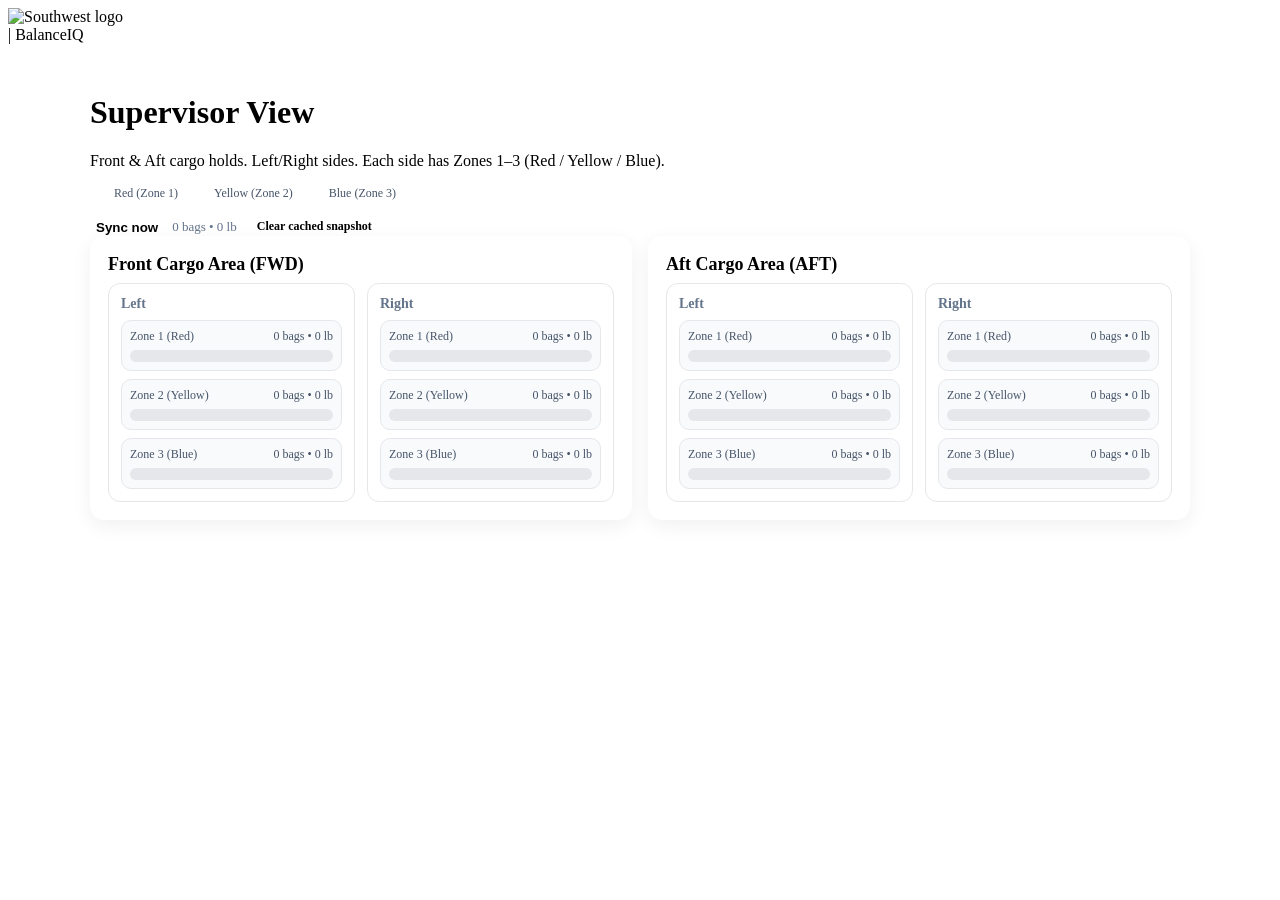
==== balanceiq_baggage_demo/templates/supervisor.html @ 69a49b00 "Add files via upload" ====
<!doctype html>
<html lang="en">
<head>
  <meta charset="utf-8">
  <meta name="viewport" content="width=device-width, initial-scale=1">
  <title>BalanceIQ | Supervisor</title>
  <link rel="stylesheet" href="/assets/css/style.css">
  <style>
    .hdr-link{ color:#fff; margin-left:auto; text-decoration:none; font-weight:700 }
    .super-wrap{max-width:1100px;margin:32px auto;padding:0 20px 80px}
    .super-grid{display:grid;grid-template-columns:1fr 1fr;gap:16px}
    .hold{background:#fff;border-radius:14px;box-shadow:0 6px 20px rgba(17,24,39,.06);padding:18px}
    .hold h2{margin:0 0 8px;font-size:18px}
    .bin-grid{display:grid;grid-template-columns:repeat(2, 1fr);gap:12px;margin-top:8px}
    .side{border:1px solid #e5e7eb;border-radius:12px;padding:12px}
    .side h3{margin:0 0 8px;font-size:14px;color:#64748b}
    .zones{display:grid;grid-template-columns:1fr;gap:8px}
    .zone{background:#f8fafc;border:1px solid #e5e7eb;border-radius:10px;padding:8px}
    .zone .label{font-size:12px;color:#475569;margin-bottom:6px;display:flex;justify-content:space-between}
    .bar{height:12px;background:#e5e7eb;border-radius:8px;overflow:hidden}
    .fill{height:100%}
    .fill.red{background:var(--red)}
    .fill.yellow{background:var(--yellow)}
    .fill.blue{background:var(--blue)}
    .legend{display:flex;gap:12px;align-items:center;font-size:12px;color:#475569}
    .swatch{width:12px;height:12px;border-radius:3px;display:inline-block}
    .controls{display:flex;gap:8px;margin-top:12px}
    .ghost{background:transparent;color:var(--brand);border:0;font-weight:700;cursor:pointer}
    @media(max-width:900px){.super-grid{grid-template-columns:1fr}}
  </style>
</head>
<body>
<header class="header">
  <img src="/assets/images/southwest_logo.png" alt="Southwest logo">
  <div class="brand-text">| BalanceIQ</div>
  <a href="/" class="hdr-link">Back to Loader</a>
</header>

<main class="super-wrap">
  <h1>Supervisor View</h1>
  <p class="sub">Front & Aft cargo holds. Left/Right sides. Each side has Zones 1–3 (Red / Yellow / Blue).</p>

  <div class="legend" style="margin:10px 0 18px">
    <span class="swatch" style="background:var(--red)"></span> Red (Zone 1)
    <span class="swatch" style="background:var(--yellow)"></span> Yellow (Zone 2)
    <span class="swatch" style="background:var(--blue)"></span> Blue (Zone 3)
  </div>

  <div class="controls">
    <button id="refresh-btn" class="ghost">Sync now</button>
    <div id="summary" style="font-size:13px;color:#64748b"></div><a id="clear-cache" class="ghost" style="margin-left:12px;font-size:12px">Clear cached snapshot</a>
  <div id="last-upd" style="font-size:12px;color:#94a3b8;margin:6px 0 10px"></div>
  </div>

  <div class="super-grid">
    <!-- FRONT -->
    <section class="hold" id="front">
      <h2>Front Cargo Area (FWD)</h2>
      <div class="bin-grid">
        <div class="side" id="front-left">
          <h3>Left</h3>
          <div class="zones">
            <div class="zone" data-path="FWD.LEFT.1">
              <div class="label"><span>Zone 1 (Red)</span><span class="count"></span></div>
              <div class="bar"><div class="fill red" style="width:0%"></div></div>
            </div>
            <div class="zone" data-path="FWD.LEFT.2">
              <div class="label"><span>Zone 2 (Yellow)</span><span class="count"></span></div>
              <div class="bar"><div class="fill yellow" style="width:0%"></div></div>
            </div>
            <div class="zone" data-path="FWD.LEFT.3">
              <div class="label"><span>Zone 3 (Blue)</span><span class="count"></span></div>
              <div class="bar"><div class="fill blue" style="width:0%"></div></div>
            </div>
          </div>
        </div>
        <div class="side" id="front-right">
          <h3>Right</h3>
          <div class="zones">
            <div class="zone" data-path="FWD.RIGHT.1">
              <div class="label"><span>Zone 1 (Red)</span><span class="count"></span></div>
              <div class="bar"><div class="fill red" style="width:0%"></div></div>
            </div>
            <div class="zone" data-path="FWD.RIGHT.2">
              <div class="label"><span>Zone 2 (Yellow)</span><span class="count"></span></div>
              <div class="bar"><div class="fill yellow" style="width:0%"></div></div>
            </div>
            <div class="zone" data-path="FWD.RIGHT.3">
              <div class="label"><span>Zone 3 (Blue)</span><span class="count"></span></div>
              <div class="bar"><div class="fill blue" style="width:0%"></div></div>
            </div>
          </div>
        </div>
      </div>
    </section>

    <!-- AFT -->
    <section class="hold" id="aft">
      <h2>Aft Cargo Area (AFT)</h2>
      <div class="bin-grid">
        <div class="side" id="aft-left">
          <h3>Left</h3>
          <div class="zones">
            <div class="zone" data-path="AFT.LEFT.1"><div class="label"><span>Zone 1 (Red)</span><span class="count"></span></div><div class="bar"><div class="fill red" style="width:0%"></div></div></div>
            <div class="zone" data-path="AFT.LEFT.2"><div class="label"><span>Zone 2 (Yellow)</span><span class="count"></span></div><div class="bar"><div class="fill yellow" style="width:0%"></div></div></div>
            <div class="zone" data-path="AFT.LEFT.3"><div class="label"><span>Zone 3 (Blue)</span><span class="count"></span></div><div class="bar"><div class="fill blue" style="width:0%"></div></div></div>
          </div>
        </div>
        <div class="side" id="aft-right">
          <h3>Right</h3>
          <div class="zones">
            <div class="zone" data-path="AFT.RIGHT.1"><div class="label"><span>Zone 1 (Red)</span><span class="count"></span></div><div class="bar"><div class="fill red" style="width:0%"></div></div></div>
            <div class="zone" data-path="AFT.RIGHT.2"><div class="label"><span>Zone 2 (Yellow)</span><span class="count"></span></div><div class="bar"><div class="fill yellow" style="width:0%"></div></div></div>
            <div class="zone" data-path="AFT.RIGHT.3"><div class="label"><span>Zone 3 (Blue)</span><span class="count"></span></div><div class="bar"><div class="fill blue" style="width:0%"></div></div></div>
          </div>
        </div>
      </div>
    </section>
  </div>
</main>

<script>
  function readBins(){
    try{ return JSON.parse(localStorage.getItem('balanceiq-supervisor')||'{}'); }
    catch(e){ return {}; }
  }
  function percent(count, cap){ return Math.max(0, Math.min(100, cap ? (count/cap*100) : 0)); }

  function render(){
    const data = readBins();
    const perCellCap = data.perCellCap || 20;
    const ts = data.ts ? new Date(data.ts) : null;
    document.querySelectorAll('.zone').forEach(el=>{
      const path = el.getAttribute('data-path');
      const info = (data.cells && data.cells[path]) || {count:0, weightLb:0};
      const countEl = el.querySelector('.count');
      if (countEl) countEl.textContent = `${info.count} bags • ${Number(info.weightLb||0).toFixed(0)} lb`;
      const fill = el.querySelector('.fill');
      if (fill) fill.style.width = percent(info.count, perCellCap) + '%';
    });
    const sum = document.getElementById('summary');
    if (sum) sum.textContent = `${(data.totals?.bags||0)} bags • ${Number(data.totals?.weightLb||0).toFixed(0)} lb`;
    const lu = document.getElementById('last-upd'); if (lu) lu.textContent = ts ? `Last update: ${ts.toLocaleTimeString()}` : '';
  }
  document.getElementById('refresh-btn').onclick = render;
  render();
  setInterval(render, 2000);
document.getElementById("clear-cache").addEventListener("click", function(){
  localStorage.removeItem("balanceiq-supervisor");
  render();
});

window.addEventListener("storage", function(e){
  if(e.key === "balanceiq-supervisor"){ render(); }
});

</script>
</body>
</html>
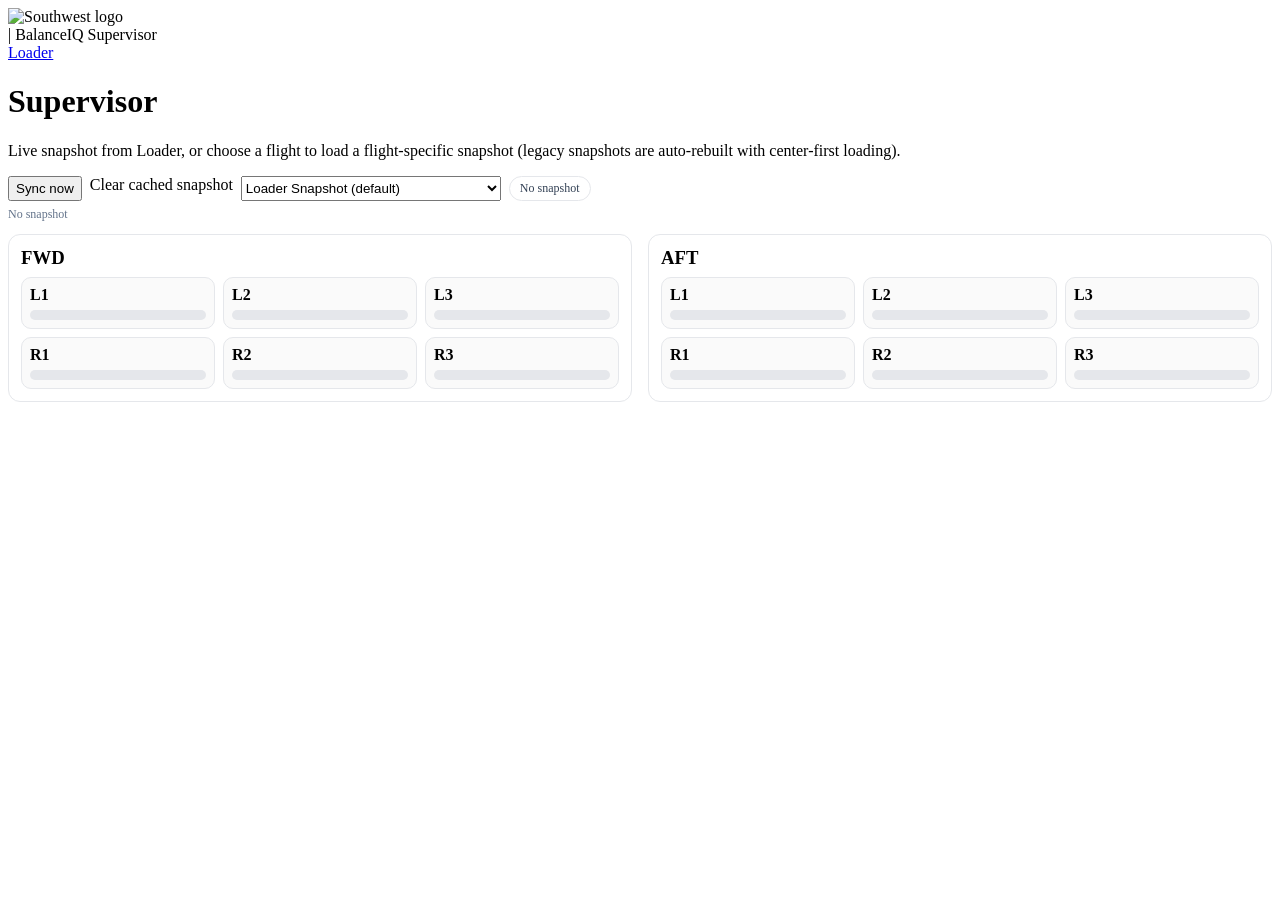
==== commit 939eda73: "Steven, Chris - UI" ====
--- a/balanceiq_baggage_demo/templates/supervisor.html
+++ b/balanceiq_baggage_demo/templates/supervisor.html
@@ -3,157 +3,256 @@
 <head>
   <meta charset="utf-8">
   <meta name="viewport" content="width=device-width, initial-scale=1">
-  <title>BalanceIQ | Supervisor</title>
+  <title>BalanceIQ Supervisor</title>
   <link rel="stylesheet" href="/assets/css/style.css">
   <style>
-    .hdr-link{ color:#fff; margin-left:auto; text-decoration:none; font-weight:700 }
-    .super-wrap{max-width:1100px;margin:32px auto;padding:0 20px 80px}
-    .super-grid{display:grid;grid-template-columns:1fr 1fr;gap:16px}
-    .hold{background:#fff;border-radius:14px;box-shadow:0 6px 20px rgba(17,24,39,.06);padding:18px}
-    .hold h2{margin:0 0 8px;font-size:18px}
-    .bin-grid{display:grid;grid-template-columns:repeat(2, 1fr);gap:12px;margin-top:8px}
-    .side{border:1px solid #e5e7eb;border-radius:12px;padding:12px}
-    .side h3{margin:0 0 8px;font-size:14px;color:#64748b}
-    .zones{display:grid;grid-template-columns:1fr;gap:8px}
-    .zone{background:#f8fafc;border:1px solid #e5e7eb;border-radius:10px;padding:8px}
-    .zone .label{font-size:12px;color:#475569;margin-bottom:6px;display:flex;justify-content:space-between}
-    .bar{height:12px;background:#e5e7eb;border-radius:8px;overflow:hidden}
-    .fill{height:100%}
+    .super-grid{display:grid;grid-template-columns:1fr 1fr;gap:16px;margin-top:12px}
+    .bay{border:1px solid #e5e7eb;border-radius:12px;padding:12px;background:#fff}
+    .bay h3{margin:0 0 8px 0}
+    .zones{display:grid;grid-template-columns:repeat(3,1fr);gap:8px}
+    .cell{border:1px solid #e5e7eb;border-radius:10px;padding:8px;background:#fafafa}
+    .row{display:flex;gap:8px;align-items:center}
+    .bar{height:10px;background:#e5e7eb;border-radius:6px;overflow:hidden;margin-top:6px}
+    .fill{height:100%;width:0%}
     .fill.red{background:var(--red)}
     .fill.yellow{background:var(--yellow)}
     .fill.blue{background:var(--blue)}
-    .legend{display:flex;gap:12px;align-items:center;font-size:12px;color:#475569}
-    .swatch{width:12px;height:12px;border-radius:3px;display:inline-block}
-    .controls{display:flex;gap:8px;margin-top:12px}
-    .ghost{background:transparent;color:var(--brand);border:0;font-weight:700;cursor:pointer}
-    @media(max-width:900px){.super-grid{grid-template-columns:1fr}}
+    .meta{font-size:12px;color:#64748b}
+    .pill{display:inline-flex;align-items:center;gap:6px;border:1px solid #e5e7eb;border-radius:999px;padding:4px 10px;font-size:12px;color:#334155}
   </style>
 </head>
 <body>
 <header class="header">
   <img src="/assets/images/southwest_logo.png" alt="Southwest logo">
-  <div class="brand-text">| BalanceIQ</div>
-  <a href="/" class="hdr-link">Back to Loader</a>
+  <div class="brand-text">| BalanceIQ Supervisor</div>
+  <a href="/" class="hdr-link">Loader</a>
 </header>
 
-<main class="super-wrap">
-  <h1>Supervisor View</h1>
-  <p class="sub">Front & Aft cargo holds. Left/Right sides. Each side has Zones 1–3 (Red / Yellow / Blue).</p>
-
-  <div class="legend" style="margin:10px 0 18px">
-    <span class="swatch" style="background:var(--red)"></span> Red (Zone 1)
-    <span class="swatch" style="background:var(--yellow)"></span> Yellow (Zone 2)
-    <span class="swatch" style="background:var(--blue)"></span> Blue (Zone 3)
+<main class="container">
+  <h1>Supervisor</h1>
+  <p class="sub">Live snapshot from Loader, or choose a flight to load a flight-specific snapshot (legacy snapshots are auto-rebuilt with center-first loading).</p>
+
+  <div class="card">
+    <div class="controls" style="display:flex;gap:8px;flex-wrap:wrap">
+      <button id="sync-btn" class="secondary">Sync now</button>
+      <a id="clear-cache" class="ghost">Clear cached snapshot</a>
+      <select id="super-flight-select" style="min-width:260px">
+        <option value="">Loader Snapshot (default)</option>
+      </select>
+      <div id="snap-pill" class="pill">No snapshot yet</div>
+    </div>
+    <div id="last-upd" class="meta" style="margin-top:6px"></div>
+    <div id="summary" class="meta" style="margin-top:6px"></div>
   </div>
 
-  <div class="controls">
-    <button id="refresh-btn" class="ghost">Sync now</button>
-    <div id="summary" style="font-size:13px;color:#64748b"></div><a id="clear-cache" class="ghost" style="margin-left:12px;font-size:12px">Clear cached snapshot</a>
-  <div id="last-upd" style="font-size:12px;color:#94a3b8;margin:6px 0 10px"></div>
-  </div>
-
   <div class="super-grid">
-    <!-- FRONT -->
-    <section class="hold" id="front">
-      <h2>Front Cargo Area (FWD)</h2>
-      <div class="bin-grid">
-        <div class="side" id="front-left">
-          <h3>Left</h3>
-          <div class="zones">
-            <div class="zone" data-path="FWD.LEFT.1">
-              <div class="label"><span>Zone 1 (Red)</span><span class="count"></span></div>
-              <div class="bar"><div class="fill red" style="width:0%"></div></div>
-            </div>
-            <div class="zone" data-path="FWD.LEFT.2">
-              <div class="label"><span>Zone 2 (Yellow)</span><span class="count"></span></div>
-              <div class="bar"><div class="fill yellow" style="width:0%"></div></div>
-            </div>
-            <div class="zone" data-path="FWD.LEFT.3">
-              <div class="label"><span>Zone 3 (Blue)</span><span class="count"></span></div>
-              <div class="bar"><div class="fill blue" style="width:0%"></div></div>
-            </div>
-          </div>
-        </div>
-        <div class="side" id="front-right">
-          <h3>Right</h3>
-          <div class="zones">
-            <div class="zone" data-path="FWD.RIGHT.1">
-              <div class="label"><span>Zone 1 (Red)</span><span class="count"></span></div>
-              <div class="bar"><div class="fill red" style="width:0%"></div></div>
-            </div>
-            <div class="zone" data-path="FWD.RIGHT.2">
-              <div class="label"><span>Zone 2 (Yellow)</span><span class="count"></span></div>
-              <div class="bar"><div class="fill yellow" style="width:0%"></div></div>
-            </div>
-            <div class="zone" data-path="FWD.RIGHT.3">
-              <div class="label"><span>Zone 3 (Blue)</span><span class="count"></span></div>
-              <div class="bar"><div class="fill blue" style="width:0%"></div></div>
-            </div>
-          </div>
-        </div>
+    <div class="bay">
+      <h3>FWD</h3>
+      <div class="zones">
+        <div class="cell"><div class="row"><strong>L1</strong><span class="meta" id="FWD.LEFT.1-meta"></span></div><div class="bar"><div class="fill red" id="FWD.LEFT.1"></div></div></div>
+        <div class="cell"><div class="row"><strong>L2</strong><span class="meta" id="FWD.LEFT.2-meta"></span></div><div class="bar"><div class="fill yellow" id="FWD.LEFT.2"></div></div></div>
+        <div class="cell"><div class="row"><strong>L3</strong><span class="meta" id="FWD.LEFT.3-meta"></span></div><div class="bar"><div class="fill blue" id="FWD.LEFT.3"></div></div></div>
+
+        <div class="cell"><div class="row"><strong>R1</strong><span class="meta" id="FWD.RIGHT.1-meta"></span></div><div class="bar"><div class="fill red" id="FWD.RIGHT.1"></div></div></div>
+        <div class="cell"><div class="row"><strong>R2</strong><span class="meta" id="FWD.RIGHT.2-meta"></span></div><div class="bar"><div class="fill yellow" id="FWD.RIGHT.2"></div></div></div>
+        <div class="cell"><div class="row"><strong>R3</strong><span class="meta" id="FWD.RIGHT.3-meta"></span></div><div class="bar"><div class="fill blue" id="FWD.RIGHT.3"></div></div></div>
       </div>
-    </section>
-
-    <!-- AFT -->
-    <section class="hold" id="aft">
-      <h2>Aft Cargo Area (AFT)</h2>
-      <div class="bin-grid">
-        <div class="side" id="aft-left">
-          <h3>Left</h3>
-          <div class="zones">
-            <div class="zone" data-path="AFT.LEFT.1"><div class="label"><span>Zone 1 (Red)</span><span class="count"></span></div><div class="bar"><div class="fill red" style="width:0%"></div></div></div>
-            <div class="zone" data-path="AFT.LEFT.2"><div class="label"><span>Zone 2 (Yellow)</span><span class="count"></span></div><div class="bar"><div class="fill yellow" style="width:0%"></div></div></div>
-            <div class="zone" data-path="AFT.LEFT.3"><div class="label"><span>Zone 3 (Blue)</span><span class="count"></span></div><div class="bar"><div class="fill blue" style="width:0%"></div></div></div>
-          </div>
-        </div>
-        <div class="side" id="aft-right">
-          <h3>Right</h3>
-          <div class="zones">
-            <div class="zone" data-path="AFT.RIGHT.1"><div class="label"><span>Zone 1 (Red)</span><span class="count"></span></div><div class="bar"><div class="fill red" style="width:0%"></div></div></div>
-            <div class="zone" data-path="AFT.RIGHT.2"><div class="label"><span>Zone 2 (Yellow)</span><span class="count"></span></div><div class="bar"><div class="fill yellow" style="width:0%"></div></div></div>
-            <div class="zone" data-path="AFT.RIGHT.3"><div class="label"><span>Zone 3 (Blue)</span><span class="count"></span></div><div class="bar"><div class="fill blue" style="width:0%"></div></div></div>
-          </div>
-        </div>
+    </div>
+
+    <div class="bay">
+      <h3>AFT</h3>
+      <div class="zones">
+        <div class="cell"><div class="row"><strong>L1</strong><span class="meta" id="AFT.LEFT.1-meta"></span></div><div class="bar"><div class="fill red" id="AFT.LEFT.1"></div></div></div>
+        <div class="cell"><div class="row"><strong>L2</strong><span class="meta" id="AFT.LEFT.2-meta"></span></div><div class="bar"><div class="fill yellow" id="AFT.LEFT.2"></div></div></div>
+        <div class="cell"><div class="row"><strong>L3</strong><span class="meta" id="AFT.LEFT.3-meta"></span></div><div class="bar"><div class="fill blue" id="AFT.LEFT.3"></div></div></div>
+
+        <div class="cell"><div class="row"><strong>R1</strong><span class="meta" id="AFT.RIGHT.1-meta"></span></div><div class="bar"><div class="fill red" id="AFT.RIGHT.1"></div></div></div>
+        <div class="cell"><div class="row"><strong>R2</strong><span class="meta" id="AFT.RIGHT.2-meta"></span></div><div class="bar"><div class="fill yellow" id="AFT.RIGHT.2"></div></div></div>
+        <div class="cell"><div class="row"><strong>R3</strong><span class="meta" id="AFT.RIGHT.3-meta"></span></div><div class="bar"><div class="fill blue" id="AFT.RIGHT.3"></div></div></div>
       </div>
-    </section>
+    </div>
   </div>
 </main>
 
 <script>
-  function readBins(){
-    try{ return JSON.parse(localStorage.getItem('balanceiq-supervisor')||'{}'); }
-    catch(e){ return {}; }
-  }
-  function percent(count, cap){ return Math.max(0, Math.min(100, cap ? (count/cap*100) : 0)); }
-
-  function render(){
-    const data = readBins();
-    const perCellCap = data.perCellCap || 20;
-    const ts = data.ts ? new Date(data.ts) : null;
-    document.querySelectorAll('.zone').forEach(el=>{
-      const path = el.getAttribute('data-path');
-      const info = (data.cells && data.cells[path]) || {count:0, weightLb:0};
-      const countEl = el.querySelector('.count');
-      if (countEl) countEl.textContent = `${info.count} bags • ${Number(info.weightLb||0).toFixed(0)} lb`;
-      const fill = el.querySelector('.fill');
-      if (fill) fill.style.width = percent(info.count, perCellCap) + '%';
-    });
+  const LATEST_KEY = 'balanceiq-supervisor';
+  const flightKey = (fn)=> `balanceiq-supervisor:${fn}`;
+
+  async function fetchFlightData(){
+    try{
+      const res = await fetch('/assets/data/mock_flight_data.json', {cache:'no-cache'});
+      return await res.json();
+    }catch(e){ console.warn('flight data fetch failed', e); return null; }
+  }
+
+  function read(key){ try{ return JSON.parse(localStorage.getItem(key)||'null'); }catch(e){ return null; } }
+  function write(key, val){ try{ localStorage.setItem(key, JSON.stringify(val)); }catch(e){} }
+
+  // ---- Center-first flight snapshot from manifest (fallback or rebuild) ----
+  function computeSnapshotFromManifest(man){
+    if(!man) return null;
+    const kg2lb = kg=>kg*2.20462;
+    const cells = {
+      'FWD.LEFT.1':{count:0, weightLb:0}, 'FWD.RIGHT.1':{count:0, weightLb:0},
+      'FWD.LEFT.2':{count:0, weightLb:0}, 'FWD.RIGHT.2':{count:0, weightLb:0},
+      'FWD.LEFT.3':{count:0, weightLb:0}, 'FWD.RIGHT.3':{count:0, weightLb:0},
+      'AFT.LEFT.1':{count:0, weightLb:0}, 'AFT.RIGHT.1':{count:0, weightLb:0},
+      'AFT.LEFT.2':{count:0, weightLb:0}, 'AFT.RIGHT.2':{count:0, weightLb:0},
+      'AFT.LEFT.3':{count:0, weightLb:0}, 'AFT.RIGHT.3':{count:0, weightLb:0},
+    };
+    const order = {FWD:[3,2,1], AFT:[1,2,3]}; // center-first
+    const areaW = {FWD:0, AFT:0};
+    const zoneW = {FWD:{1:0,2:0,3:0}, AFT:{1:0,2:0,3:0}};
+    const rr = {'FWD.1':'LEFT','FWD.2':'LEFT','FWD.3':'LEFT','AFT.1':'LEFT','AFT.2':'LEFT','AFT.3':'LEFT'};
+    const flip = s => s === 'LEFT' ? 'RIGHT' : 'LEFT';
+
+    const checked = (man.baggage||[]).filter(b=>b.status==='CHECKED_IN').slice()
+      .sort((a,b)=> (b.weight_kg||0)-(a.weight_kg||0)); // heavy first
+
+    let totalLb = 0;
+    for(const b of checked){
+      const lb = kg2lb(Number(b.weight_kg||0));
+      totalLb += lb;
+
+      // send to lighter hold
+      const area = areaW.FWD <= areaW.AFT ? 'FWD' : 'AFT';
+
+      // pick zone with least weight (tie → center-first)
+      let chosen = order[area][0], best = Infinity;
+      for(const z of order[area]){
+        const w = zoneW[area][z];
+        if(w < best){ best = w; chosen = z; }
+      }
+
+      const key = `${area}.${chosen}`;
+      const side = rr[key]; rr[key] = flip(side);
+
+      const cellKey = `${area}.${side}.${chosen}`;
+      cells[cellKey].count += 1;
+      cells[cellKey].weightLb += lb;
+
+      areaW[area] += lb;
+      zoneW[area][chosen] += lb;
+    }
+
+    return {
+      version: 4,
+      perCellCap: 20,
+      ts: Date.now(),
+      flightNumber: man.flight?.flight_number || null,
+      totals: { bags: checked.length, weightLb: totalLb },
+      cells
+    };
+  }
+
+  // If cached snapshot is missing or legacy (v<4), rebuild it
+  function getFlightSnapshot(fn, data){
+    const cached = read(flightKey(fn));
+    if(cached && Number(cached.version) >= 4) return cached;
+    const man = (data?.manifests||[]).find(m => m.flight?.flight_number === fn);
+    const snap = computeSnapshotFromManifest(man);
+    if(snap) write(flightKey(fn), snap);
+    return snap;
+  }
+
+  function setCell(area, side, zone, bags, weight, maxW){
+    const fill = document.getElementById(`${area}.${side}.${zone}`);
+    const meta = document.getElementById(`${area}.${side}.${zone}-meta`);
+    if(fill) fill.style.width = Math.max(0, Math.min(100, Math.round((weight||0)/(maxW||1)*100))) + '%';
+    if(meta) meta.textContent = `${bags||0} • ${Math.round(weight||0)} lb`;
+  }
+
+  function renderSnapshot(snap, rebuiltNote){
+    const lu = document.getElementById('last-upd');
     const sum = document.getElementById('summary');
-    if (sum) sum.textContent = `${(data.totals?.bags||0)} bags • ${Number(data.totals?.weightLb||0).toFixed(0)} lb`;
-    const lu = document.getElementById('last-upd'); if (lu) lu.textContent = ts ? `Last update: ${ts.toLocaleTimeString()}` : '';
-  }
-  document.getElementById('refresh-btn').onclick = render;
-  render();
-  setInterval(render, 2000);
-document.getElementById("clear-cache").addEventListener("click", function(){
-  localStorage.removeItem("balanceiq-supervisor");
-  render();
-});
-
-window.addEventListener("storage", function(e){
-  if(e.key === "balanceiq-supervisor"){ render(); }
-});
-
+    const pill = document.getElementById('snap-pill');
+
+    if(!snap){
+      if(lu) lu.textContent = 'No snapshot';
+      if(sum) sum.textContent = '';
+      if(pill) pill.textContent = 'No snapshot';
+      Array.from(document.querySelectorAll('.fill')).forEach(el=> el.style.width='0%');
+      Array.from(document.querySelectorAll('[id$="-meta"]')).forEach(el=> el.textContent='');
+      return;
+    }
+    const rebuilt = rebuiltNote ? ' • rebuilt v4' : '';
+    if(lu) lu.textContent = `Last update: ${new Date(snap.ts||Date.now()).toLocaleTimeString()} ${snap.flightNumber? '• Flight '+snap.flightNumber : ''}${rebuilt}`;
+    if(sum) sum.textContent = `${snap.totals?.bags||0} bags • ${Math.round(Number(snap.totals?.weightLb||0))} lb`;
+    if(pill) pill.textContent = snap.flightNumber ? `Snapshot: ${snap.flightNumber}` : 'Snapshot: latest';
+
+    const weights = Object.values(snap.cells||{}).map(c=>c.weightLb||0);
+    const maxW = Math.max(1, ...weights);
+
+    setCell('FWD','LEFT',1, snap.cells['FWD.LEFT.1']?.count,  snap.cells['FWD.LEFT.1']?.weightLb,  maxW);
+    setCell('FWD','LEFT',2, snap.cells['FWD.LEFT.2']?.count,  snap.cells['FWD.LEFT.2']?.weightLb,  maxW);
+    setCell('FWD','LEFT',3, snap.cells['FWD.LEFT.3']?.count,  snap.cells['FWD.LEFT.3']?.weightLb,  maxW);
+    setCell('FWD','RIGHT',1, snap.cells['FWD.RIGHT.1']?.count, snap.cells['FWD.RIGHT.1']?.weightLb, maxW);
+    setCell('FWD','RIGHT',2, snap.cells['FWD.RIGHT.2']?.count, snap.cells['FWD.RIGHT.2']?.weightLb, maxW);
+    setCell('FWD','RIGHT',3, snap.cells['FWD.RIGHT.3']?.count, snap.cells['FWD.RIGHT.3']?.weightLb, maxW);
+
+    setCell('AFT','LEFT',1, snap.cells['AFT.LEFT.1']?.count,  snap.cells['AFT.LEFT.1']?.weightLb,  maxW);
+    setCell('AFT','LEFT',2, snap.cells['AFT.LEFT.2']?.count,  snap.cells['AFT.LEFT.2']?.weightLb,  maxW);
+    setCell('AFT','LEFT',3, snap.cells['AFT.LEFT.3']?.count,  snap.cells['AFT.LEFT.3']?.weightLb,  maxW);
+    setCell('AFT','RIGHT',1, snap.cells['AFT.RIGHT.1']?.count, snap.cells['AFT.RIGHT.1']?.weightLb, maxW);
+    setCell('AFT','RIGHT',2, snap.cells['AFT.RIGHT.2']?.count, snap.cells['AFT.RIGHT.2']?.weightLb, maxW);
+    setCell('AFT','RIGHT',3, snap.cells['AFT.RIGHT.3']?.count, snap.cells['AFT.RIGHT.3']?.weightLb, maxW);
+  }
+
+  (async function init(){
+    const data = await fetchFlightData();
+    const sel = document.getElementById('super-flight-select');
+    if(sel && data?.flights){
+      for(const f of data.flights.slice().sort((a,b)=> a.flight_number.localeCompare(b.flight_number))){
+        const o = document.createElement('option');
+        o.value = f.flight_number;
+        o.textContent = `${f.flight_number} (${f.departure}→${f.arrival})`;
+        sel.appendChild(o);
+      }
+    }
+
+    // Initial render = latest snapshot
+    renderSnapshot(read(LATEST_KEY));
+
+    sel?.addEventListener('change', (e)=>{
+      const fn = e.target.value;
+      if(!fn){ renderSnapshot(read(LATEST_KEY)); return; }
+      const cached = read(flightKey(fn));
+      if(!cached || Number(cached.version) < 4){
+        const snap = getFlightSnapshot(fn, data);
+        renderSnapshot(snap, true);
+      }else{
+        renderSnapshot(cached, false);
+      }
+    });
+
+    document.getElementById('sync-btn')?.addEventListener('click', ()=>{
+      const fn = sel?.value || '';
+      if(fn){
+        const cached = read(flightKey(fn));
+        if(!cached || Number(cached.version) < 4){
+          const snap = getFlightSnapshot(fn, data);
+          renderSnapshot(snap, true);
+        }else{
+          renderSnapshot(cached, false);
+        }
+      }else{
+        renderSnapshot(read(LATEST_KEY));
+      }
+    });
+
+    document.getElementById('clear-cache')?.addEventListener('click', ()=>{
+      const fn = sel?.value || '';
+      if(fn){ localStorage.removeItem(flightKey(fn)); renderSnapshot(null); }
+      else { localStorage.removeItem(LATEST_KEY); renderSnapshot(null); }
+    });
+
+    // Cross-tab updates from loader
+    window.addEventListener('storage', (ev)=>{
+      const fn = sel?.value || '';
+      if(fn && ev.key === flightKey(fn)) renderSnapshot(read(flightKey(fn)));
+      if(!fn && ev.key === LATEST_KEY)   renderSnapshot(read(LATEST_KEY));
+    });
+  })();
 </script>
 </body>
 </html>
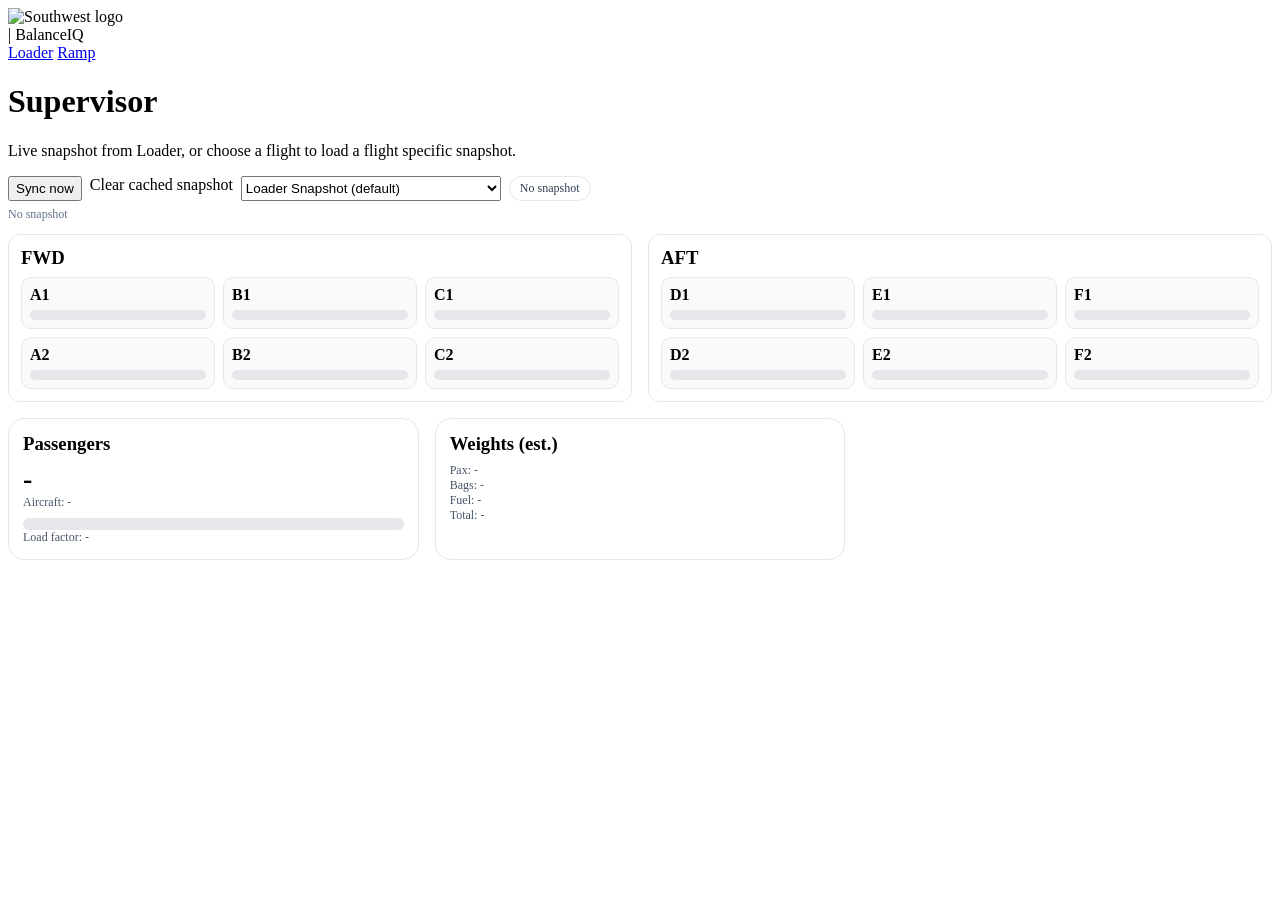
==== commit 92becb47: "Add files via upload" ====
--- a/balanceiq_baggage_demo/templates/supervisor.html
+++ b/balanceiq_baggage_demo/templates/supervisor.html
@@ -19,18 +19,29 @@
     .fill.blue{background:var(--blue)}
     .meta{font-size:12px;color:#64748b}
     .pill{display:inline-flex;align-items:center;gap:6px;border:1px solid #e5e7eb;border-radius:999px;padding:4px 10px;font-size:12px;color:#334155}
+    /* New cards */
+    .cards-ops{display:grid;grid-template-columns:repeat(3,1fr);gap:16px;margin-top:16px}
+    .cardx{background:#fff;border:1px solid #e5e7eb;border-radius:16px;padding:14px}
+    .cardx h3{margin:0 0 8px 0}
+    .big{font-size:28px;font-weight:800}
+    .progress{height:12px;background:#e5e7eb;border-radius:999px;overflow:hidden}
+    .progress > .pfill{height:100%;width:0%}
+    .pfill.green{background:#16a34a}
+    .pfill.indigo{background:#6366f1}
+    .mini{font-size:12px;color:#475569}@media (max-width: 980px){ .super-grid{grid-template-columns:1fr} .cards-ops{grid-template-columns:1fr} }
   </style>
 </head>
 <body>
 <header class="header">
   <img src="/assets/images/southwest_logo.png" alt="Southwest logo">
-  <div class="brand-text">| BalanceIQ Supervisor</div>
+  <div class="brand-text">| BalanceIQ</div>
   <a href="/" class="hdr-link">Loader</a>
+  <a href="/ramp" class="hdr-link">Ramp</a>
 </header>
 
 <main class="container">
   <h1>Supervisor</h1>
-  <p class="sub">Live snapshot from Loader, or choose a flight to load a flight-specific snapshot (legacy snapshots are auto-rebuilt with center-first loading).</p>
+  <p class="sub">Live snapshot from Loader, or choose a flight to load a flight specific snapshot.</p>
 
   <div class="card">
     <div class="controls" style="display:flex;gap:8px;flex-wrap:wrap">
@@ -49,27 +60,46 @@
     <div class="bay">
       <h3>FWD</h3>
       <div class="zones">
-        <div class="cell"><div class="row"><strong>L1</strong><span class="meta" id="FWD.LEFT.1-meta"></span></div><div class="bar"><div class="fill red" id="FWD.LEFT.1"></div></div></div>
-        <div class="cell"><div class="row"><strong>L2</strong><span class="meta" id="FWD.LEFT.2-meta"></span></div><div class="bar"><div class="fill yellow" id="FWD.LEFT.2"></div></div></div>
-        <div class="cell"><div class="row"><strong>L3</strong><span class="meta" id="FWD.LEFT.3-meta"></span></div><div class="bar"><div class="fill blue" id="FWD.LEFT.3"></div></div></div>
-
-        <div class="cell"><div class="row"><strong>R1</strong><span class="meta" id="FWD.RIGHT.1-meta"></span></div><div class="bar"><div class="fill red" id="FWD.RIGHT.1"></div></div></div>
-        <div class="cell"><div class="row"><strong>R2</strong><span class="meta" id="FWD.RIGHT.2-meta"></span></div><div class="bar"><div class="fill yellow" id="FWD.RIGHT.2"></div></div></div>
-        <div class="cell"><div class="row"><strong>R3</strong><span class="meta" id="FWD.RIGHT.3-meta"></span></div><div class="bar"><div class="fill blue" id="FWD.RIGHT.3"></div></div></div>
+        <div class="cell"><div class="row"><strong>A1</strong><span class="meta" id="FWD.LEFT.1-meta"></span></div><div class="bar"><div class="fill red" id="FWD.LEFT.1"></div></div></div>
+        <div class="cell"><div class="row"><strong>B1</strong><span class="meta" id="FWD.LEFT.2-meta"></span></div><div class="bar"><div class="fill yellow" id="FWD.LEFT.2"></div></div></div>
+        <div class="cell"><div class="row"><strong>C1</strong><span class="meta" id="FWD.LEFT.3-meta"></span></div><div class="bar"><div class="fill blue" id="FWD.LEFT.3"></div></div></div>
+
+        <div class="cell"><div class="row"><strong>A2</strong><span class="meta" id="FWD.RIGHT.1-meta"></span></div><div class="bar"><div class="fill red" id="FWD.RIGHT.1"></div></div></div>
+        <div class="cell"><div class="row"><strong>B2</strong><span class="meta" id="FWD.RIGHT.2-meta"></span></div><div class="bar"><div class="fill yellow" id="FWD.RIGHT.2"></div></div></div>
+        <div class="cell"><div class="row"><strong>C2</strong><span class="meta" id="FWD.RIGHT.3-meta"></span></div><div class="bar"><div class="fill blue" id="FWD.RIGHT.3"></div></div></div>
       </div>
     </div>
 
     <div class="bay">
       <h3>AFT</h3>
       <div class="zones">
-        <div class="cell"><div class="row"><strong>L1</strong><span class="meta" id="AFT.LEFT.1-meta"></span></div><div class="bar"><div class="fill red" id="AFT.LEFT.1"></div></div></div>
-        <div class="cell"><div class="row"><strong>L2</strong><span class="meta" id="AFT.LEFT.2-meta"></span></div><div class="bar"><div class="fill yellow" id="AFT.LEFT.2"></div></div></div>
-        <div class="cell"><div class="row"><strong>L3</strong><span class="meta" id="AFT.LEFT.3-meta"></span></div><div class="bar"><div class="fill blue" id="AFT.LEFT.3"></div></div></div>
-
-        <div class="cell"><div class="row"><strong>R1</strong><span class="meta" id="AFT.RIGHT.1-meta"></span></div><div class="bar"><div class="fill red" id="AFT.RIGHT.1"></div></div></div>
-        <div class="cell"><div class="row"><strong>R2</strong><span class="meta" id="AFT.RIGHT.2-meta"></span></div><div class="bar"><div class="fill yellow" id="AFT.RIGHT.2"></div></div></div>
-        <div class="cell"><div class="row"><strong>R3</strong><span class="meta" id="AFT.RIGHT.3-meta"></span></div><div class="bar"><div class="fill blue" id="AFT.RIGHT.3"></div></div></div>
+        <div class="cell"><div class="row"><strong>D1</strong><span class="meta" id="AFT.LEFT.1-meta"></span></div><div class="bar"><div class="fill red" id="AFT.LEFT.1"></div></div></div>
+        <div class="cell"><div class="row"><strong>E1</strong><span class="meta" id="AFT.LEFT.2-meta"></span></div><div class="bar"><div class="fill yellow" id="AFT.LEFT.2"></div></div></div>
+        <div class="cell"><div class="row"><strong>F1</strong><span class="meta" id="AFT.LEFT.3-meta"></span></div><div class="bar"><div class="fill blue" id="AFT.LEFT.3"></div></div></div>
+
+        <div class="cell"><div class="row"><strong>D2</strong><span class="meta" id="AFT.RIGHT.1-meta"></span></div><div class="bar"><div class="fill red" id="AFT.RIGHT.1"></div></div></div>
+        <div class="cell"><div class="row"><strong>E2</strong><span class="meta" id="AFT.RIGHT.2-meta"></span></div><div class="bar"><div class="fill yellow" id="AFT.RIGHT.2"></div></div></div>
+        <div class="cell"><div class="row"><strong>F2</strong><span class="meta" id="AFT.RIGHT.3-meta"></span></div><div class="bar"><div class="fill blue" id="AFT.RIGHT.3"></div></div></div>
       </div>
+    </div>
+  </div>
+
+  <!-- NEW: Ops cards -->
+  <div class="cards-ops">
+    <div class="cardx">
+      <h3>Passengers</h3>
+      <div class="big"><span id="pax-count">-</span></div>
+      <div class="mini" id="pax-aircraft">Aircraft: -</div>
+      <div class="progress" style="margin-top:8px"><div class="pfill green" id="pax-progress" style="width:0%"></div></div>
+      <div class="mini" id="pax-load">Load factor: -</div>
+    </div>
+
+    <div class="cardx">
+      <h3>Weights (est.)</h3>
+      <div class="mini" id="w-pax">Pax: -</div>
+      <div class="mini" id="w-bags">Bags: -</div>
+      <div class="mini" id="w-fuel">Fuel: -</div>
+      <div class="mini" id="w-total"><strong>Total: -</strong></div>
     </div>
   </div>
 </main>
@@ -162,7 +192,7 @@
     if(meta) meta.textContent = `${bags||0} • ${Math.round(weight||0)} lb`;
   }
 
-  function renderSnapshot(snap, rebuiltNote){
+  function renderSnapshot(snap, rebuiltNote, man){
     const lu = document.getElementById('last-upd');
     const sum = document.getElementById('summary');
     const pill = document.getElementById('snap-pill');
@@ -173,6 +203,8 @@
       if(pill) pill.textContent = 'No snapshot';
       Array.from(document.querySelectorAll('.fill')).forEach(el=> el.style.width='0%');
       Array.from(document.querySelectorAll('[id$="-meta"]')).forEach(el=> el.textContent='');
+      // Clear ops cards
+      renderOps(null, null);
       return;
     }
     const rebuilt = rebuiltNote ? ' • rebuilt v4' : '';
@@ -196,6 +228,98 @@
     setCell('AFT','RIGHT',1, snap.cells['AFT.RIGHT.1']?.count, snap.cells['AFT.RIGHT.1']?.weightLb, maxW);
     setCell('AFT','RIGHT',2, snap.cells['AFT.RIGHT.2']?.count, snap.cells['AFT.RIGHT.2']?.weightLb, maxW);
     setCell('AFT','RIGHT',3, snap.cells['AFT.RIGHT.3']?.count, snap.cells['AFT.RIGHT.3']?.weightLb, maxW);
+
+    // Render new ops cards using manifest + snapshot
+    renderOps(snap, man);
+  }
+
+  // ---- New ops cards ----
+  const AC_SEATS = {
+    '737-700': 143,
+    '737-800': 175,
+    '737 800': 175,
+    '737-8': 175,
+    '737 MAX 8': 175,
+    '737 MAX': 175
+  };
+  const AVG = { paxLb: 190 };
+  const FUEL = { burnKgPerHr: 2400, kgPerGal: 3.05 };
+  const AIRPORTS = {
+    'DAL': {lat:32.8471, lon:-96.8518}, 'HOU': {lat:29.6454, lon:-95.2789},
+    'DEN': {lat:39.8561, lon:-104.6737}, 'PHX': {lat:33.4343, lon:-112.0116},
+    'LAS': {lat:36.0840, lon:-115.1537}, 'LAX': {lat:33.9416, lon:-118.4085},
+    'SFO': {lat:37.6213, lon:-122.3790}, 'SEA': {lat:47.4502, lon:-122.3088},
+    'MDW': {lat:41.7868, lon:-87.7522}, 'BWI': {lat:39.1754, lon:-76.6684},
+    'MCO': {lat:28.4312, lon:-81.3081}, 'ATL': {lat:33.6407, lon:-84.4277},
+    'SLC': {lat:40.7899, lon:-111.9791}, 'AUS': {lat:30.1975, lon:-97.6664},
+    'SAN': {lat:32.7338, lon:-117.1933}, 'OAK': {lat:37.7126, lon:-122.2197},
+    'SMF': {lat:38.6954, lon:-121.5908}, 'STL': {lat:38.7500, lon:-90.3700},
+    'MSY': {lat:29.9934, lon:-90.2580}
+  };
+  function toRad(d){ return d*Math.PI/180; }
+  function haversineKm(a, b){
+    const R = 6371; const dLat = toRad(b.lat-a.lat), dLon = toRad(b.lon-a.lon);
+    const s = Math.sin(dLat/2)**2 + Math.cos(toRad(a.lat))*Math.cos(toRad(b.lat))*(Math.sin(dLon/2)**2);
+    return 2*R*Math.asin(Math.sqrt(s));
+  }
+  function estimateHoursForFlight(f){
+    if(!f) return 1.8;
+    if(typeof f.duration_minutes === 'number') return Math.max(0.5, f.duration_minutes/60);
+    const A = AIRPORTS[f.departure], B = AIRPORTS[f.arrival];
+    if(!A || !B) return 1.8;
+    const km = haversineKm(A,B); const cruise=780; const taxi=0.3;
+    return Math.round(((km/cruise)+taxi)*100)/100;
+  }
+  function uniquePassengersFromManifest(man){
+    if(!man) return 0;
+    const set = new Set();
+    for(const b of (man.baggage||[])){ if(b.passenger_name) set.add(b.passenger_name); }
+    return set.size;
+  }
+  function renderOps(snap, man){
+    const paxEl = document.getElementById('pax-count');
+    const acEl  = document.getElementById('pax-aircraft');
+    const pbar  = document.getElementById('pax-progress');
+    const pline = document.getElementById('plane-line');
+    const pload = document.getElementById('pax-load');
+    const wPax  = document.getElementById('w-pax');
+    const wBags = document.getElementById('w-bags');
+    const wFuel = document.getElementById('w-fuel');
+    const wTot  = document.getElementById('w-total');
+
+    if(!man){
+      if(paxEl) paxEl.textContent = '-';
+      if(acEl) acEl.textContent = 'Aircraft: -';
+      if(pload) pload.textContent = 'Load factor: -';
+      if(pbar) pbar.style.width = '0%';
+      if(pline) pline.style.width = '0%';
+      if(wPax) wPax.textContent = 'Pax: -';
+      if(wBags) wBags.textContent = 'Bags: -';
+      if(wFuel) wFuel.textContent = 'Fuel: -'; 
+      if(wTot) wTot.textContent  = 'Total: -';
+      return;
+    }
+
+    const f = man.flight || {};
+    const ac = (f.aircraft_type||'').trim();
+    const seats = AC_SEATS[ac] || (ac.includes('700')?143: (ac.includes('800')||ac.includes('MAX')?175:160));
+    const pax = typeof f.passenger_count === 'number' ? f.passenger_count : uniquePassengersFromManifest(man);
+    const load = Math.max(0, Math.min(100, Math.round((pax / (seats||1))*100)));
+
+    if(paxEl) paxEl.textContent = `${pax} / ${seats} seats`;
+    if(acEl) acEl.textContent = `Aircraft: ${ac || 'Unknown'}`;
+    if(pload) pload.textContent = `Load factor: ${load}%`;
+    if(pbar) pbar.style.width = load + '%';
+    if(pline) pline.style.width = load + '%';
+
+    const paxWeight = pax * 190;
+    const bagWeight = Math.round(Number(snap?.totals?.weightLb||0));
+    const hours = estimateHoursForFlight(f);
+    const fuelLb = (2400 * hours) * 2.20462;
+    if(wPax) wPax.textContent = `Pax: ${Math.round(paxWeight).toLocaleString()} lb (190 lb avg)`;
+    if(wBags) wBags.textContent = `Bags: ${bagWeight.toLocaleString()} lb`;
+    if(wFuel) wFuel.textContent = `Fuel: ${Math.round(fuelLb).toLocaleString()} lb (~${Math.round(((2400*hours)/3.05)).toLocaleString()} gal)`;
+    if(wTot)  wTot.innerHTML = `<strong>Total: ${(Math.round(paxWeight+bagWeight+fuelLb)).toLocaleString()} lb</strong>`;
   }
 
   (async function init(){
@@ -211,17 +335,26 @@
     }
 
     // Initial render = latest snapshot
-    renderSnapshot(read(LATEST_KEY));
+    const latest = read(LATEST_KEY);
+    const latestFlight = latest?.flightNumber;
+    const manLatest = (data?.manifests||[]).find(m=> m.flight?.flight_number===latestFlight);
+    renderSnapshot(latest, false, manLatest || null);
 
     sel?.addEventListener('change', (e)=>{
       const fn = e.target.value;
-      if(!fn){ renderSnapshot(read(LATEST_KEY)); return; }
+      if(!fn){ 
+        const latest = read(LATEST_KEY);
+        const manL = (data?.manifests||[]).find(m=> m.flight?.flight_number===latest?.flightNumber);
+        renderSnapshot(latest, false, manL || null); 
+        return; 
+      }
       const cached = read(flightKey(fn));
+      const man = (data?.manifests||[]).find(m => m.flight?.flight_number === fn);
       if(!cached || Number(cached.version) < 4){
         const snap = getFlightSnapshot(fn, data);
-        renderSnapshot(snap, true);
+        renderSnapshot(snap, true, man || null);
       }else{
-        renderSnapshot(cached, false);
+        renderSnapshot(cached, false, man || null);
       }
     });
 
@@ -229,28 +362,38 @@
       const fn = sel?.value || '';
       if(fn){
         const cached = read(flightKey(fn));
+        const man = (data?.manifests||[]).find(m => m.flight?.flight_number === fn);
         if(!cached || Number(cached.version) < 4){
           const snap = getFlightSnapshot(fn, data);
-          renderSnapshot(snap, true);
+          renderSnapshot(snap, true, man || null);
         }else{
-          renderSnapshot(cached, false);
+          renderSnapshot(cached, false, man || null);
         }
       }else{
-        renderSnapshot(read(LATEST_KEY));
+        const latest = read(LATEST_KEY);
+        const manL = (data?.manifests||[]).find(m=> m.flight?.flight_number===latest?.flightNumber);
+        renderSnapshot(latest, false, manL || null);
       }
     });
 
     document.getElementById('clear-cache')?.addEventListener('click', ()=>{
       const fn = sel?.value || '';
-      if(fn){ localStorage.removeItem(flightKey(fn)); renderSnapshot(null); }
-      else { localStorage.removeItem(LATEST_KEY); renderSnapshot(null); }
+      if(fn){ localStorage.removeItem(flightKey(fn)); renderSnapshot(null, false, null); }
+      else { localStorage.removeItem(LATEST_KEY); renderSnapshot(null, false, null); }
     });
 
     // Cross-tab updates from loader
     window.addEventListener('storage', (ev)=>{
       const fn = sel?.value || '';
-      if(fn && ev.key === flightKey(fn)) renderSnapshot(read(flightKey(fn)));
-      if(!fn && ev.key === LATEST_KEY)   renderSnapshot(read(LATEST_KEY));
+      if(fn && ev.key === flightKey(fn)){
+        const man = (data?.manifests||[]).find(m => m.flight?.flight_number === fn);
+        renderSnapshot(read(flightKey(fn)), false, man || null);
+      }
+      if(!fn && ev.key === LATEST_KEY){
+        const latest = read(LATEST_KEY);
+        const manL = (data?.manifests||[]).find(m=> m.flight?.flight_number===latest?.flightNumber);
+        renderSnapshot(latest, false, manL || null);
+      }
     });
   })();
 </script>
